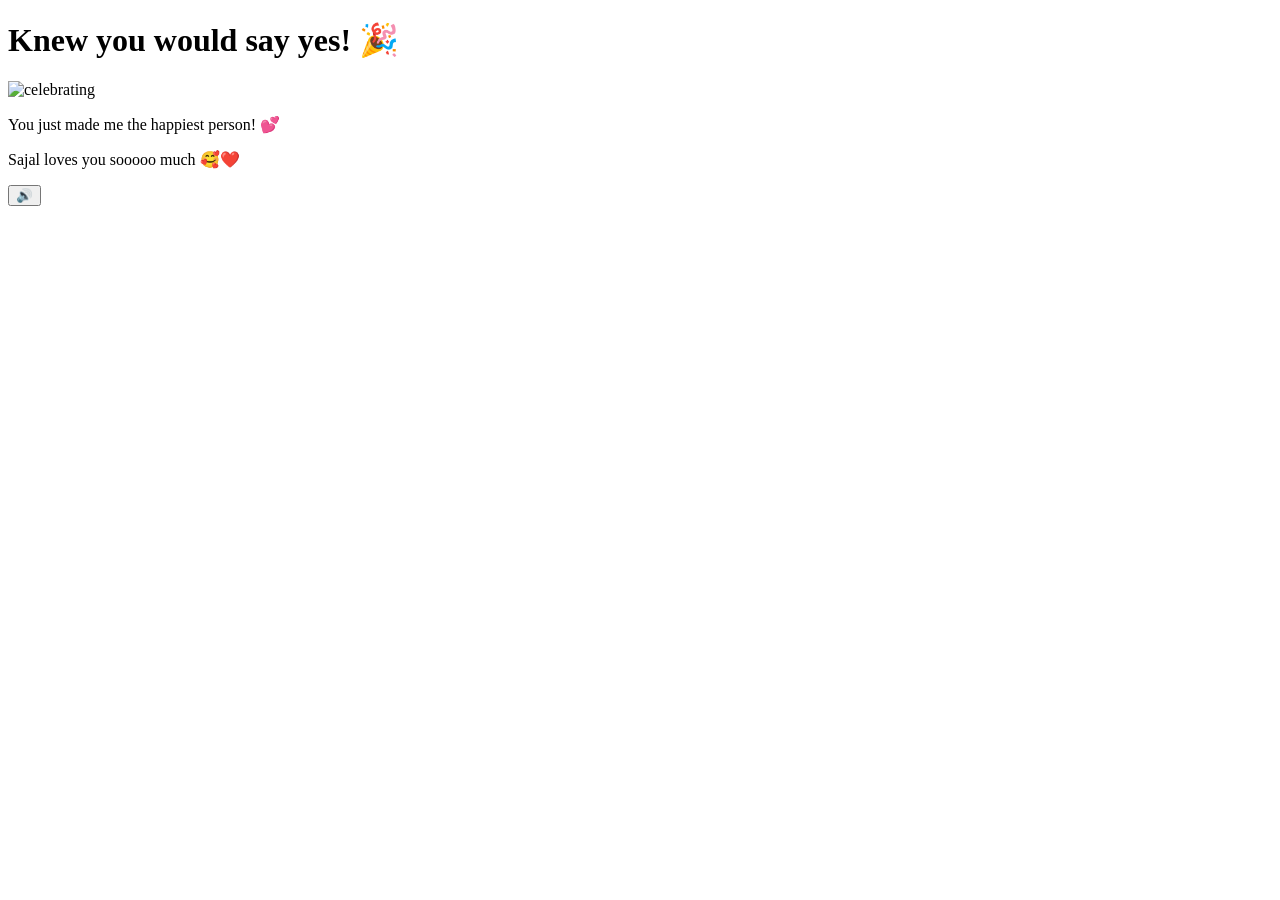
==== yes.html @ eaf1cb7c "Add love message to yes.html" ====
<!DOCTYPE html>
<html lang="en">
<head>
    <meta charset="UTF-8">
    <meta name="viewport" content="width=device-width, initial-scale=1.0">
    <title>Yay! 🎉</title>
    <link rel="preconnect" href="https://fonts.googleapis.com">
    <link href="https://fonts.googleapis.com/css2?family=Nunito:wght@400;700;800;900&display=swap" rel="stylesheet">
    <link rel="stylesheet" href="style.css">
    <script src="https://cdn.jsdelivr.net/npm/canvas-confetti@1.9.2/dist/confetti.browser.min.js"></script>
</head>
<body>
    <div class="hearts-bg"></div>

    <div class="container yes-container">
        <h1 class="yes-title">Knew you would say yes! 🎉</h1>

        <div class="gif-container">
            <img id="cat-gif" src="https://media.tenor.com/eNHbizSfVb0AAAAj/lovemode-cute.gif" alt="celebrating">
        </div>

        <p class="yes-message">You just made me the happiest person! 💕</p>
<p class="love-extra">Sajal loves you sooooo much 🥰❤️</p>
    </div>

    <audio id="bg-music" loop>
        <source src="music/beabadoobee - Glue Song (Lyrics).mp3" type="audio/mpeg">
    </audio>

    <button id="music-toggle" onclick="toggleMusic()" title="Toggle music">🔊</button>

    <script src="yes-script.js"></script>
</body>
</html>
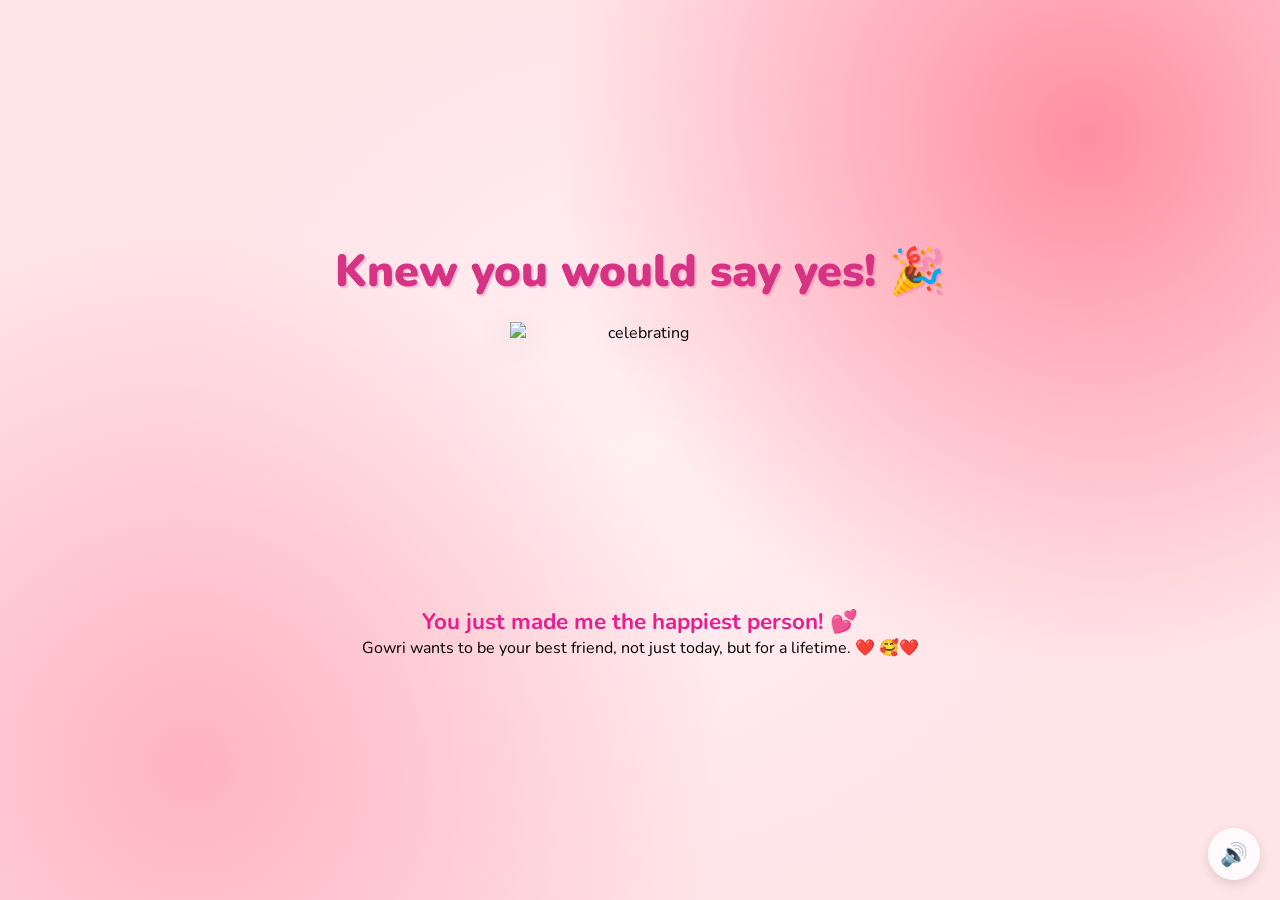
==== commit aeca8502: "Update love message in yes.html" ====
--- a/yes.html
+++ b/yes.html
@@ -20,7 +20,7 @@
         </div>
 
         <p class="yes-message">You just made me the happiest person! 💕</p>
-<p class="love-extra">Sajal loves you sooooo much 🥰❤️</p>
+<p class="love-extra">Gowri wants to be your best friend, not just today, but for a lifetime. ❤️ 🥰❤️</p>
     </div>
 
     <audio id="bg-music" loop>
--- a/style.css
+++ b/style.css
@@ -0,0 +1,222 @@
+* {
+    margin: 0;
+    padding: 0;
+    box-sizing: border-box;
+}
+
+body {
+    background-color: #FFE4E8;
+    font-family: 'Nunito', sans-serif;
+    min-height: 100vh;
+    display: flex;
+    justify-content: center;
+    align-items: center;
+    overflow: hidden;
+    background-image:
+        radial-gradient(circle at 15% 85%, #ffb3c1 0%, transparent 40%),
+        radial-gradient(circle at 85% 15%, #ff8fa3 0%, transparent 40%),
+        radial-gradient(circle at 50% 50%, #fff0f3 0%, transparent 60%);
+}
+
+/* Floating hearts background */
+.hearts-bg {
+    position: fixed;
+    top: 0; left: 0; right: 0; bottom: 0;
+    pointer-events: none;
+    z-index: 0;
+    overflow: hidden;
+}
+
+.hearts-bg::before,
+.hearts-bg::after {
+    content: '💕 💗 💖 💝 💓';
+    position: absolute;
+    font-size: 1.5rem;
+    opacity: 0.15;
+    animation: floatHearts 12s linear infinite;
+    white-space: nowrap;
+    top: 100%;
+    left: 10%;
+}
+
+.hearts-bg::after {
+    animation-delay: 6s;
+    left: 60%;
+    content: '💗 💕 💓 💖 💝';
+}
+
+@keyframes floatHearts {
+    from { transform: translateY(0); opacity: 0.15; }
+    to { transform: translateY(-110vh); opacity: 0; }
+}
+
+.container {
+    position: relative;
+    z-index: 1;
+    text-align: center;
+    padding: 40px 20px;
+}
+
+h1 {
+    font-size: 2.4rem;
+    color: #d63384;
+    font-weight: 900;
+    margin-bottom: 20px;
+    text-shadow: 2px 2px 0px rgba(214, 51, 132, 0.2);
+    animation: wiggle 2s ease-in-out infinite;
+}
+
+@keyframes wiggle {
+    0%, 100% { transform: rotate(-1deg); }
+    50% { transform: rotate(1deg); }
+}
+
+.gif-container {
+    margin: 20px auto;
+    display: flex;
+    justify-content: center;
+}
+
+#cat-gif {
+    width: 200px;
+    height: 200px;
+    object-fit: contain;
+    filter: drop-shadow(0 8px 16px rgba(0,0,0,0.15));
+    transition: opacity 0.3s ease;
+}
+
+.buttons {
+    display: flex;
+    gap: 20px;
+    justify-content: center;
+    align-items: center;
+    margin-top: 30px;
+    flex-wrap: wrap;
+}
+
+#yes-btn {
+    background: linear-gradient(135deg, #4CAF50, #45a049);
+    color: white;
+    border: none;
+    border-radius: 16px;
+    font-size: 1.6rem;
+    font-weight: 900;
+    font-family: 'Nunito', sans-serif;
+    padding: 18px 45px;
+    cursor: pointer;
+    transition: transform 0.15s, box-shadow 0.15s;
+    box-shadow: 0 6px 20px rgba(76, 175, 80, 0.45);
+    letter-spacing: 1px;
+}
+
+#yes-btn:hover {
+    transform: scale(1.06) translateY(-2px);
+    box-shadow: 0 10px 28px rgba(76, 175, 80, 0.55);
+}
+
+#yes-btn:active {
+    transform: scale(0.98);
+}
+
+#no-btn {
+    background: linear-gradient(135deg, #e74c3c, #c0392b);
+    color: white;
+    border: none;
+    border-radius: 12px;
+    font-size: 1rem;
+    font-weight: 700;
+    font-family: 'Nunito', sans-serif;
+    padding: 12px 28px;
+    cursor: pointer;
+    transition: background 0.2s, left 0.25s ease, top 0.25s ease;
+    box-shadow: 0 4px 14px rgba(231, 76, 60, 0.4);
+}
+
+#no-btn:hover {
+    background: linear-gradient(135deg, #c0392b, #a93226);
+}
+
+#tease-toast {
+    margin-top: 14px;
+    font-size: 1rem;
+    color: #d63384;
+    font-weight: 700;
+    font-style: italic;
+    opacity: 0;
+    transform: translateY(6px);
+    transition: opacity 0.3s ease, transform 0.3s ease;
+    min-height: 1.5rem;
+}
+
+#tease-toast.show {
+    opacity: 1;
+    transform: translateY(0);
+}
+
+/* Music button */
+#music-toggle {
+    position: fixed;
+    bottom: 20px;
+    right: 20px;
+    background: rgba(255, 255, 255, 0.85);
+    border: none;
+    border-radius: 50%;
+    width: 52px;
+    height: 52px;
+    font-size: 1.4rem;
+    cursor: pointer;
+    backdrop-filter: blur(10px);
+    box-shadow: 0 4px 12px rgba(0, 0, 0, 0.12);
+    transition: transform 0.2s;
+    z-index: 100;
+}
+
+#music-toggle:hover {
+    transform: scale(1.1);
+}
+
+/* YES PAGE */
+
+.yes-container h1.yes-title {
+    font-size: 2.8rem;
+    animation: bounceTitle 0.6s ease infinite alternate;
+}
+
+@keyframes bounceTitle {
+    from { transform: translateY(0) rotate(-1deg); }
+    to { transform: translateY(-12px) rotate(1deg); }
+}
+
+/* MAIN TEXT */
+.yes-message {
+    font-size: 1.4rem;
+    color: #e91e8c;
+    font-weight: 700;
+    margin-top: 24px;
+    animation: fadeIn 1s ease 0.5s both;
+}
+
+/* EXTRA LINE (YOUR TEXT) */
+.extra-love {
+    font-size: 1.4rem;
+    color: #e91e8c; /* SAME PINK */
+    font-weight: 700;
+    margin-top: 10px;
+    animation: fadeInUp 1.2s ease 1s both;
+}
+
+/* ANIMATIONS */
+@keyframes fadeIn {
+    from { opacity: 0; transform: translateY(10px); }
+    to { opacity: 1; transform: translateY(0); }
+}
+
+@keyframes fadeInUp {
+    from { opacity: 0; transform: translateY(25px); }
+    to { opacity: 1; transform: translateY(0); }
+}
+
+.yes-container #cat-gif {
+    width: 260px;
+    height: 260px;
+}
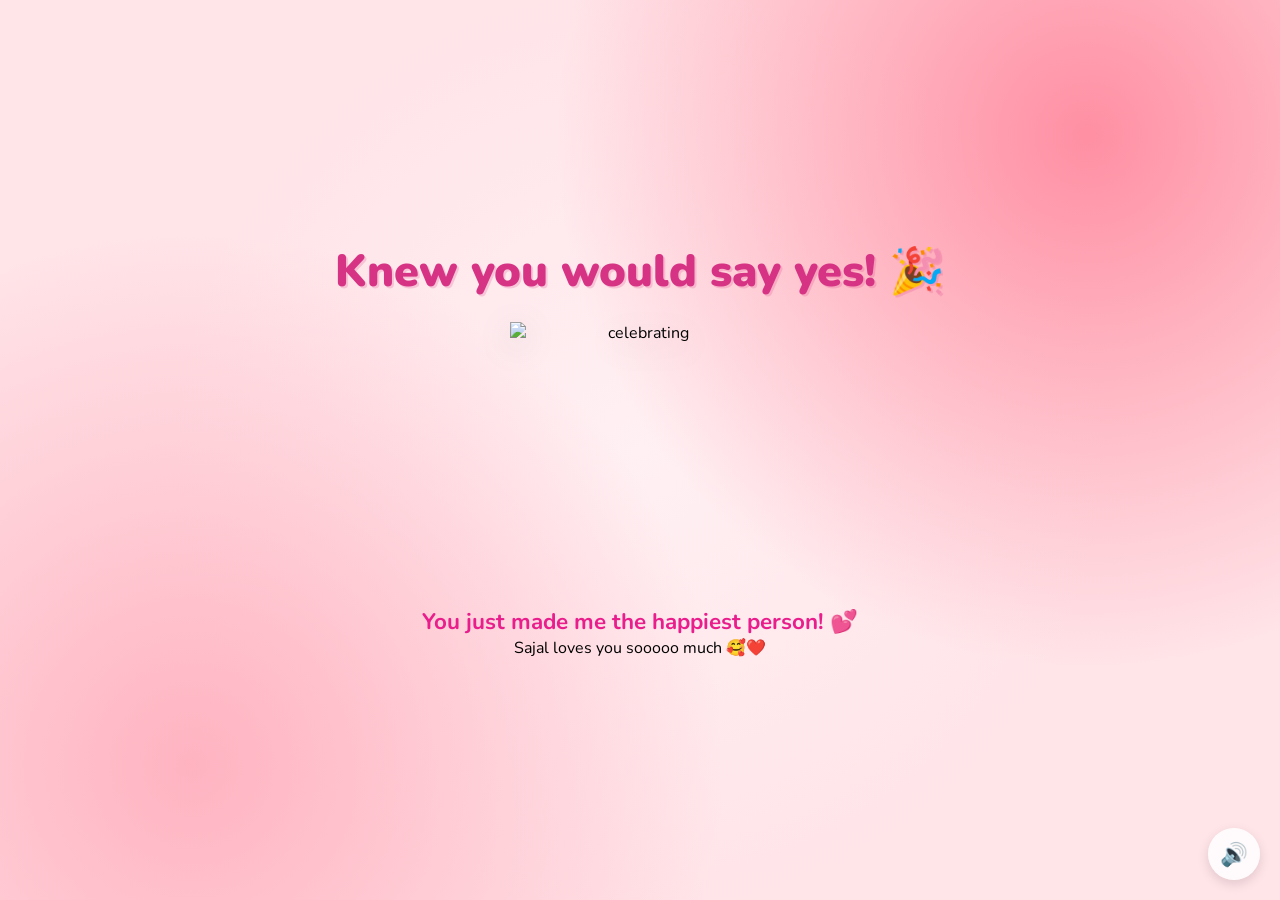
==== commit f6a1fa4a: "Update love message in yes.html" ====
--- a/yes.html
+++ b/yes.html
@@ -20,7 +20,7 @@
         </div>
 
         <p class="yes-message">You just made me the happiest person! 💕</p>
-<p class="love-extra">Gowri wants to be your best friend, not just today, but for a lifetime. ❤️ 🥰❤️</p>
+<p class="love-extra">Sajal loves you sooooo much 🥰❤️</p>
     </div>
 
     <audio id="bg-music" loop>
